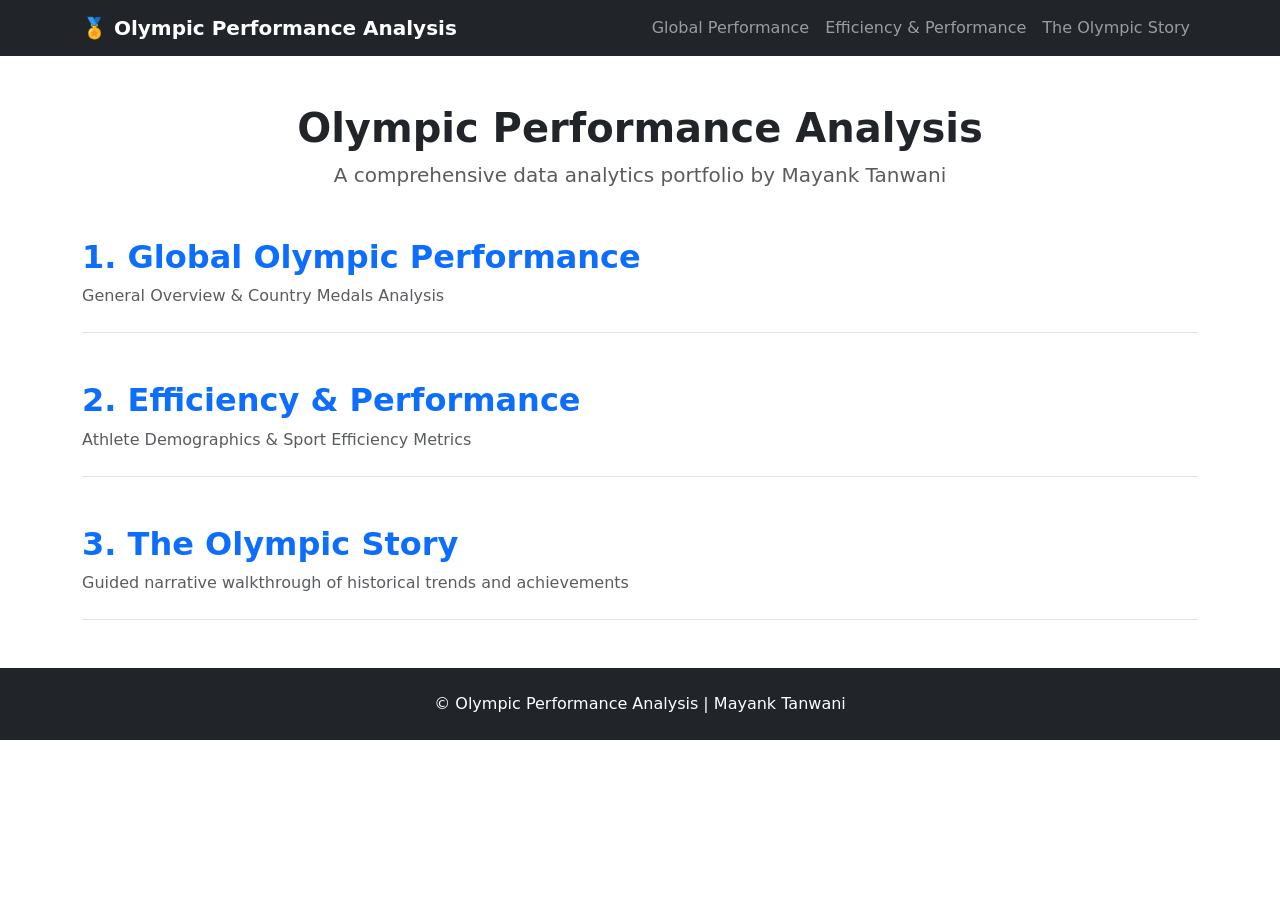
==== templates/index.html @ bf8dfa83 "Rename Tableau Flask/templates/index.html to templates/index.html" ====
<!DOCTYPE html>
<html lang="en">
<head>
  <meta charset="UTF-8">
  <meta name="viewport" content="width=device-width, initial-scale=1.0">
  <title>Olympic Performance Analysis Portfolio</title>
  
  <!-- Bootstrap 5 CSS -->
  <link href="https://cdn.jsdelivr.net/npm/bootstrap@5.3.0/dist/css/bootstrap.min.css" rel="stylesheet">
  
  <!-- Flask Static CSS link -->
  <link href="{{ url_for('static', filename='css/style.css') }}" rel="stylesheet">
  
  <!-- Tableau JS API Library -->
  <script type="text/javascript" src="https://public.tableau.com/javascripts/api/tableau-2.min.js"></script>
</head>
<body>

  <!-- Navigation Bar -->
  <nav class="navbar navbar-expand-lg navbar-dark bg-dark sticky-top">
    <div class="container">
      <a class="navbar-brand fw-bold" href="#dashboard1">
        🏅 Olympic Performance Analysis
      </a>
      <button class="navbar-toggler" type="button" data-bs-toggle="collapse" data-bs-target="#navbarNav">
        <span class="navbar-toggler-icon"></span>
      </button>
      <div class="collapse navbar-collapse" id="navbarNav">
        <ul class="navbar-nav ms-auto">
          <li class="nav-item">
            <a class="nav-link" href="#dashboard1">Global Performance</a>
          </li>
          <li class="nav-item">
            <a class="nav-link" href="#dashboard2">Efficiency & Performance</a>
          </li>
          <li class="nav-item">
            <a class="nav-link" href="#story">The Olympic Story</a>
          </li>
        </ul>
      </div>
    </div>
  </nav>

  <!-- Main Content Container -->
  <div class="container my-5">
    
    <!-- Header Section -->
    <div class="text-center mb-5">
      <h1 class="fw-bold">Olympic Performance Analysis</h1>
      <p class="lead text-muted">A comprehensive data analytics portfolio by Mayank Tanwani</p>
    </div>

    <!-- SECTION 1: Dashboard 1 -->
    <section id="dashboard1" class="mb-5">
      <div class="border-bottom pb-2 mb-4">
        <h2 class="text-primary fw-bold">1. Global Olympic Performance</h2>
        <p class="text-muted">General Overview & Country Medals Analysis</p>
      </div>
      <div id="tableauViz1" class="viz-container"></div>
    </section>

    <!-- SECTION 2: Dashboard 2 -->
    <section id="dashboard2" class="mb-5">
      <div class="border-bottom pb-2 mb-4">
        <h2 class="text-primary fw-bold">2. Efficiency & Performance</h2>
        <p class="text-muted">Athlete Demographics & Sport Efficiency Metrics</p>
      </div>
      <div id="tableauViz2" class="viz-container"></div>
    </section>

    <!-- SECTION 3: Story -->
    <section id="story" class="mb-5">
      <div class="border-bottom pb-2 mb-4">
        <h2 class="text-primary fw-bold">3. The Olympic Story</h2>
        <p class="text-muted">Guided narrative walkthrough of historical trends and achievements</p>
      </div>
      <div id="tableauStoryViz" class="viz-container"></div>
    </section>

  </div>

  <footer class="text-center py-4 bg-dark text-white mt-5">
    <p class="mb-0">&copy; Olympic Performance Analysis | Mayank Tanwani</p>
  </footer>

  <!-- Tableau Embedding Script for ALL 3 Visualizations -->
  <script>
    document.addEventListener("DOMContentLoaded", function() {
      
      // Options shared across embeds
      var options = {
        hideTabs: true,
        width: "100%",
        height: "850px"
      };

      // 1. Load Global Olympic Performance Dashboard
      var containerDiv1 = document.getElementById("tableauViz1");
      var url1 = "https://public.tableau.com/views/Olympic_Performance_Analysis_Dashboard01/01GlobalOlympicPerformance";
      var viz1 = new tableau.Viz(containerDiv1, url1, options);

      // 2. Load Efficiency & Performance Dashboard
      var containerDiv2 = document.getElementById("tableauViz2");
      var url2 = "https://public.tableau.com/views/Olympic_Performance_Analysis_Dashboard02/02EfficiencyPerformance";
      var viz2 = new tableau.Viz(containerDiv2, url2, options);

      // 3. Load The Olympic Story
      var containerDiv3 = document.getElementById("tableauStoryViz");
      var url3 = "https://public.tableau.com/views/Olympic_Performance_Analysis_Stories/TheOlympicStory";
      var viz3 = new tableau.Viz(containerDiv3, url3, options);

    });
  </script>

  <!-- Bootstrap 5 JS -->
  <script src="https://cdn.jsdelivr.net/npm/bootstrap@5.3.0/dist/js/bootstrap.bundle.min.js"></script>
</body>
</html>
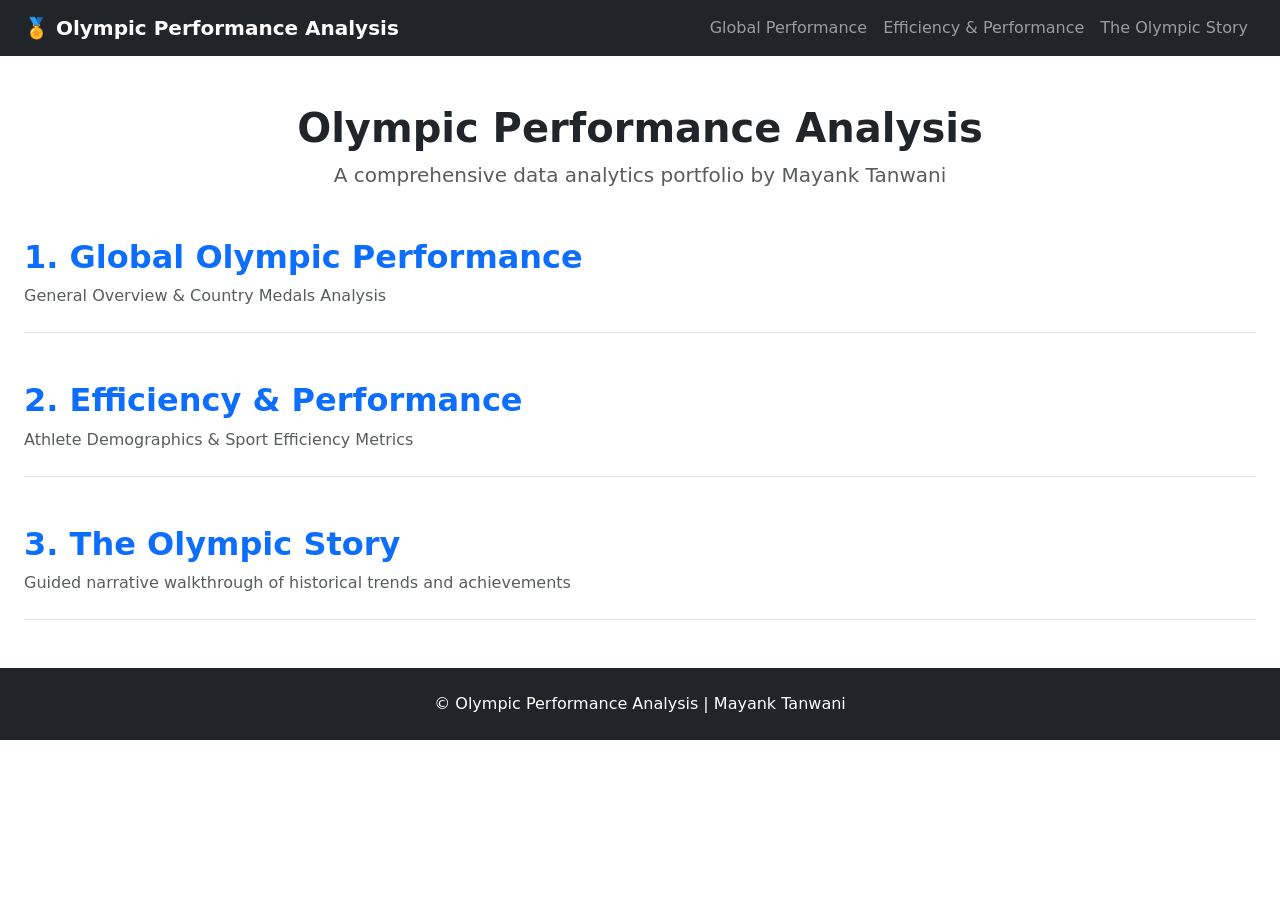
==== commit b533e7a8: "Update index.html" ====
--- a/templates/index.html
+++ b/templates/index.html
@@ -18,7 +18,7 @@
 
   <!-- Navigation Bar -->
   <nav class="navbar navbar-expand-lg navbar-dark bg-dark sticky-top">
-    <div class="container">
+    <div class="container-fluid px-4">
       <a class="navbar-brand fw-bold" href="#dashboard1">
         🏅 Olympic Performance Analysis
       </a>
@@ -41,16 +41,16 @@
     </div>
   </nav>
 
-  <!-- Main Content Container -->
-  <div class="container my-5">
+  <!-- Main Content Area -->
+  <div class="container-fluid px-4 my-5">
     
-    <!-- Header Section -->
+    <!-- Title Section -->
     <div class="text-center mb-5">
       <h1 class="fw-bold">Olympic Performance Analysis</h1>
       <p class="lead text-muted">A comprehensive data analytics portfolio by Mayank Tanwani</p>
     </div>
 
-    <!-- SECTION 1: Dashboard 1 -->
+    <!-- Section 1: Dashboard 1 -->
     <section id="dashboard1" class="mb-5">
       <div class="border-bottom pb-2 mb-4">
         <h2 class="text-primary fw-bold">1. Global Olympic Performance</h2>
@@ -59,7 +59,7 @@
       <div id="tableauViz1" class="viz-container"></div>
     </section>
 
-    <!-- SECTION 2: Dashboard 2 -->
+    <!-- Section 2: Dashboard 2 -->
     <section id="dashboard2" class="mb-5">
       <div class="border-bottom pb-2 mb-4">
         <h2 class="text-primary fw-bold">2. Efficiency & Performance</h2>
@@ -68,7 +68,7 @@
       <div id="tableauViz2" class="viz-container"></div>
     </section>
 
-    <!-- SECTION 3: Story -->
+    <!-- Section 3: Story -->
     <section id="story" class="mb-5">
       <div class="border-bottom pb-2 mb-4">
         <h2 class="text-primary fw-bold">3. The Olympic Story</h2>
@@ -83,28 +83,29 @@
     <p class="mb-0">&copy; Olympic Performance Analysis | Mayank Tanwani</p>
   </footer>
 
-  <!-- Tableau Embedding Script for ALL 3 Visualizations -->
+  <!-- Tableau Embedding Script matching 1500x1100 px dimensions -->
   <script>
     document.addEventListener("DOMContentLoaded", function() {
       
-      // Options shared across embeds
+      // Explicit options matching 1500px wide x 1100px high workbook settings
       var options = {
         hideTabs: true,
+        hideToolbar: false,
         width: "100%",
-        height: "850px"
+        height: "1150px"
       };
 
-      // 1. Load Global Olympic Performance Dashboard
+      // 1. Dashboard 1: Global Performance
       var containerDiv1 = document.getElementById("tableauViz1");
       var url1 = "https://public.tableau.com/views/Olympic_Performance_Analysis_Dashboard01/01GlobalOlympicPerformance";
       var viz1 = new tableau.Viz(containerDiv1, url1, options);
 
-      // 2. Load Efficiency & Performance Dashboard
+      // 2. Dashboard 2: Efficiency & Performance
       var containerDiv2 = document.getElementById("tableauViz2");
       var url2 = "https://public.tableau.com/views/Olympic_Performance_Analysis_Dashboard02/02EfficiencyPerformance";
       var viz2 = new tableau.Viz(containerDiv2, url2, options);
 
-      // 3. Load The Olympic Story
+      // 3. Story: The Olympic Story
       var containerDiv3 = document.getElementById("tableauStoryViz");
       var url3 = "https://public.tableau.com/views/Olympic_Performance_Analysis_Stories/TheOlympicStory";
       var viz3 = new tableau.Viz(containerDiv3, url3, options);
